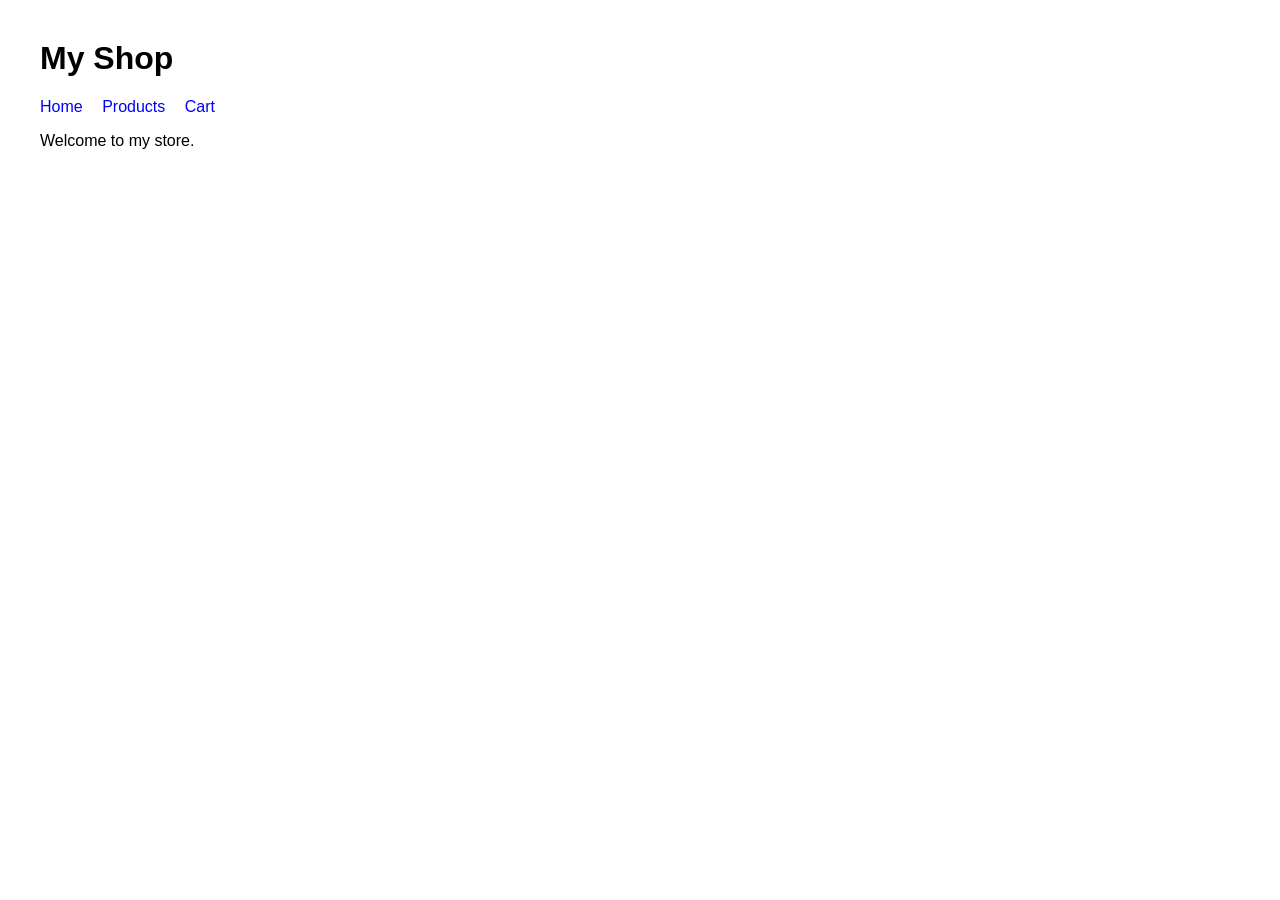
==== index.html @ 27016b98 "Initial commit" ====
<!DOCTYPE html>
<html lang="en">

<head>
<meta charset="UTF-8">
<meta name="viewport" content="width=device-width, initial-scale=1.0">
<title>My Shop</title>
<link rel="stylesheet" href="css/main.css">
</head>

<body>

<h1>My Shop</h1>

<nav>
<a href="index.html">Home</a>
<a href="products.html">Products</a>
<a href="cart.html">Cart</a>
</nav>

<p>Welcome to my store.</p>

</body>
</html>
---- css/main.css ----
body{
font-family: Arial, sans-serif;
margin: 40px;
}

nav a{
margin-right: 15px;
text-decoration: none;
color: blue;
}

#productGrid{
display: grid;
grid-template-columns: repeat(3, 1fr);
gap: 20px;
margin-top: 20px;
}

#productGrid div{
border: 1px solid #ddd;
padding: 10px;
}
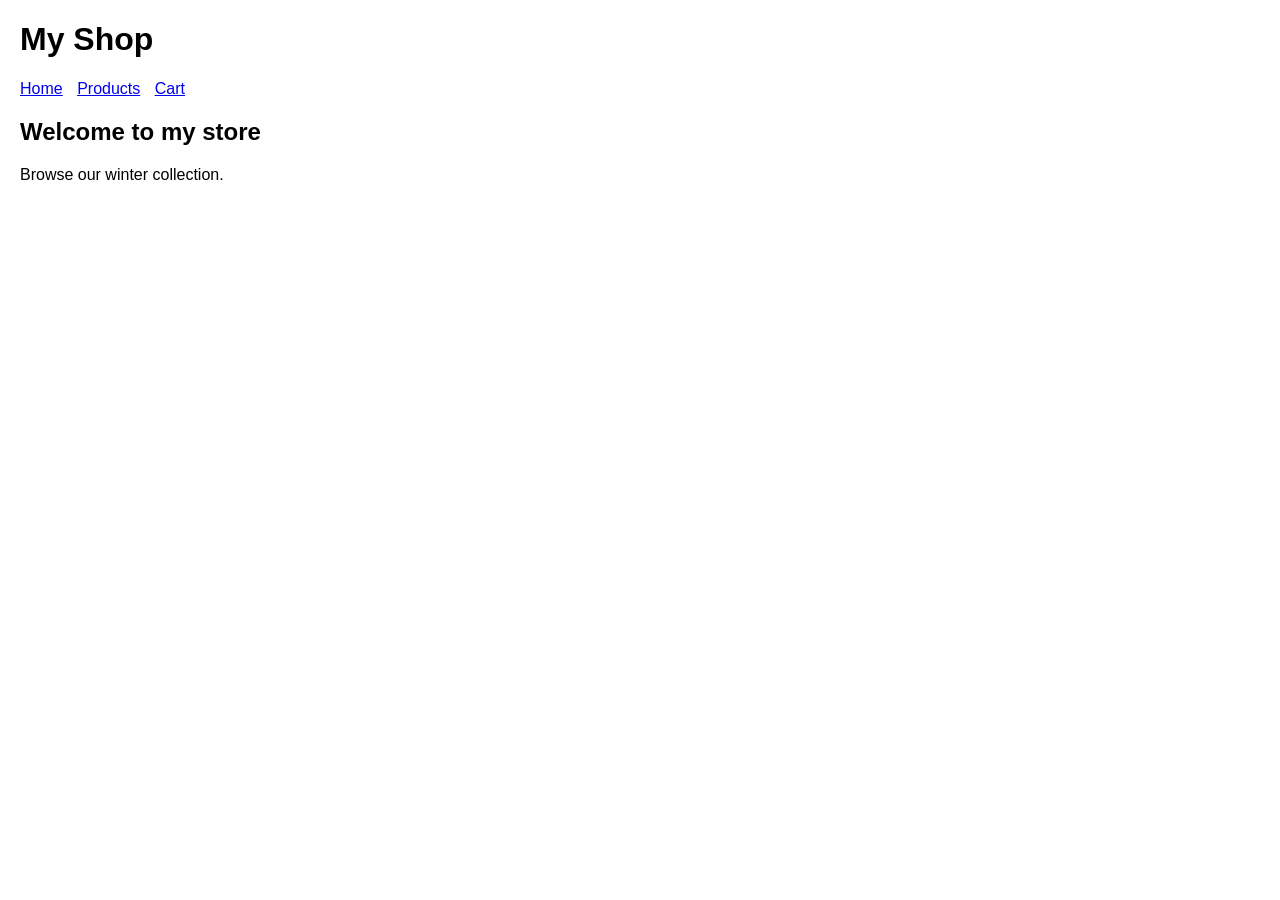
==== commit 4a33fabd: "add" ====
--- a/index.html
+++ b/index.html
@@ -1,6 +1,5 @@
 <!DOCTYPE html>
 <html lang="en">
-
 <head>
 <meta charset="UTF-8">
 <meta name="viewport" content="width=device-width, initial-scale=1.0">
@@ -10,6 +9,7 @@
 
 <body>
 
+<header>
 <h1>My Shop</h1>
 
 <nav>
@@ -18,7 +18,14 @@
 <a href="cart.html">Cart</a>
 </nav>
 
-<p>Welcome to my store.</p>
+</header>
+
+<main>
+
+<h2>Welcome to my store</h2>
+<p>Browse our winter collection.</p>
+
+</main>
 
 </body>
 </html>
--- a/css/main.css
+++ b/css/main.css
@@ -1,22 +1,31 @@
 body{
-font-family: Arial, sans-serif;
-margin: 40px;
+font-family:Arial;
+margin:20px;
 }
 
 nav a{
-margin-right: 15px;
-text-decoration: none;
-color: blue;
+margin-right:10px;
 }
 
 #productGrid{
-display: grid;
-grid-template-columns: repeat(3, 1fr);
-gap: 20px;
-margin-top: 20px;
+display:grid;
+grid-template-columns:repeat(4,1fr);
+gap:20px;
 }
 
-#productGrid div{
-border: 1px solid #ddd;
-padding: 10px;
+.product{
+border:1px solid #ccc;
+padding:10px;
+}
+
+.product img{
+width:100%;
+}
+
+@media(max-width:768px){
+
+#productGrid{
+grid-template-columns:repeat(2,1fr);
+}
+
 }
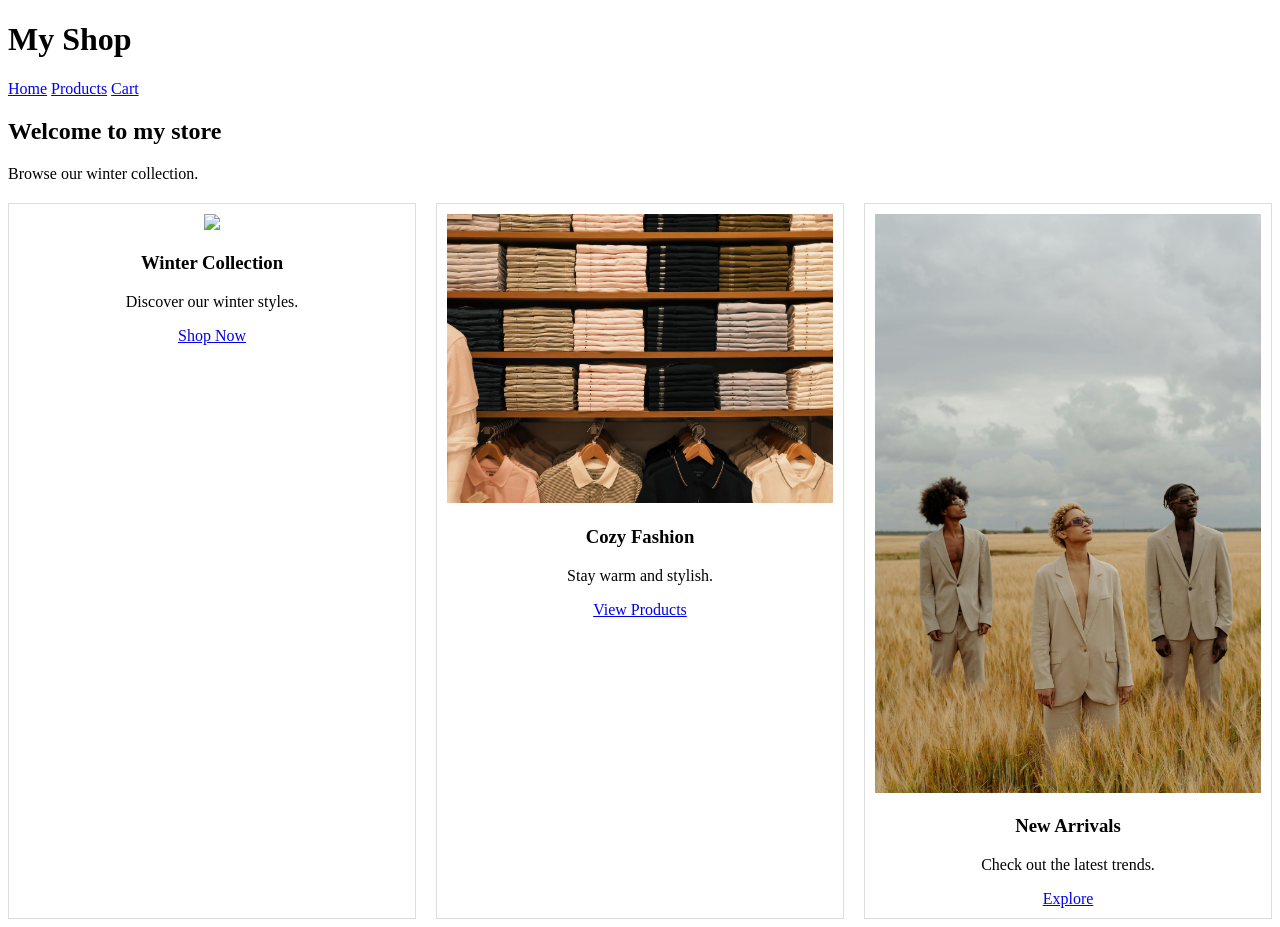
==== commit 36504763: "add" ====
--- a/index.html
+++ b/index.html
@@ -1,5 +1,6 @@
 <!DOCTYPE html>
 <html lang="en">
+
 <head>
 <meta charset="UTF-8">
 <meta name="viewport" content="width=device-width, initial-scale=1.0">
@@ -25,6 +26,31 @@
 <h2>Welcome to my store</h2>
 <p>Browse our winter collection.</p>
 
+<section class="home-grid">
+
+<div class="home-card">
+<img src="images/design presentation.jpg" width="300">
+<h3>Winter Collection</h3>
+<p>Discover our winter styles.</p>
+<a href="products.html">Shop Now</a>
+</div>
+
+<div class="home-card">
+<img src="images/design present 2.jpg" width="300">
+<h3>Cozy Fashion</h3>
+<p>Stay warm and stylish.</p>
+<a href="products.html">View Products</a>
+</div>
+
+<div class="home-card">
+<img src="images/design presentation 3.jpg" width="300">
+<h3>New Arrivals</h3>
+<p>Check out the latest trends.</p>
+<a href="products.html">Explore</a>
+</div>
+
+</section>
+
 </main>
 
 </body>
--- a/css/main.css
+++ b/css/main.css
@@ -1,31 +1,17 @@
-body{
-font-family:Arial;
-margin:20px;
+.home-grid{
+display:grid;
+grid-template-columns:repeat(auto-fit,minmax(250px,1fr));
+gap:20px;
+margin-top:20px;
 }
 
-nav a{
-margin-right:10px;
+.home-card{
+border:1px solid #ddd;
+padding:10px;
+text-align:center;
 }
 
-#productGrid{
-display:grid;
-grid-template-columns:repeat(4,1fr);
-gap:20px;
-}
-
-.product{
-border:1px solid #ccc;
-padding:10px;
-}
-
-.product img{
+.home-card img{
 width:100%;
-}
-
-@media(max-width:768px){
-
-#productGrid{
-grid-template-columns:repeat(2,1fr);
-}
-
+height:auto;
 }
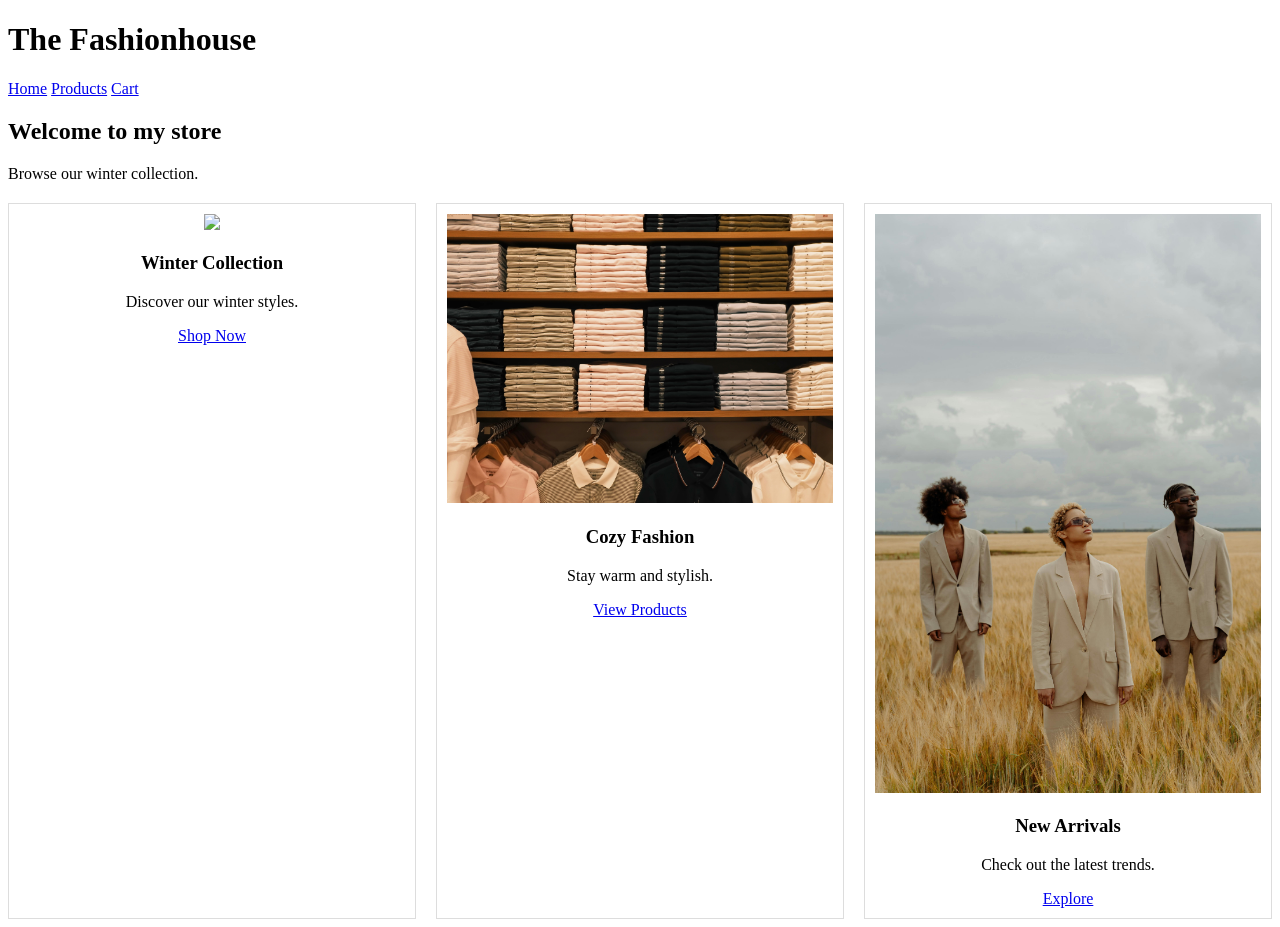
==== commit 60d93d1e: "add" ====
--- a/index.html
+++ b/index.html
@@ -4,14 +4,14 @@
 <head>
 <meta charset="UTF-8">
 <meta name="viewport" content="width=device-width, initial-scale=1.0">
-<title>My Shop</title>
+<title>The Fashionhouse</title>
 <link rel="stylesheet" href="css/main.css">
 </head>
 
 <body>
 
 <header>
-<h1>My Shop</h1>
+<h1>The Fashionhouse</h1>
 
 <nav>
 <a href="index.html">Home</a>
@@ -29,7 +29,7 @@
 <section class="home-grid">
 
 <div class="home-card">
-<img src="images/design presentation.jpg" width="300">
+<img src="images/design : suit.jpg" width="300">
 <h3>Winter Collection</h3>
 <p>Discover our winter styles.</p>
 <a href="products.html">Shop Now</a>
@@ -54,4 +54,4 @@
 </main>
 
 </body>
-</html>+</html>
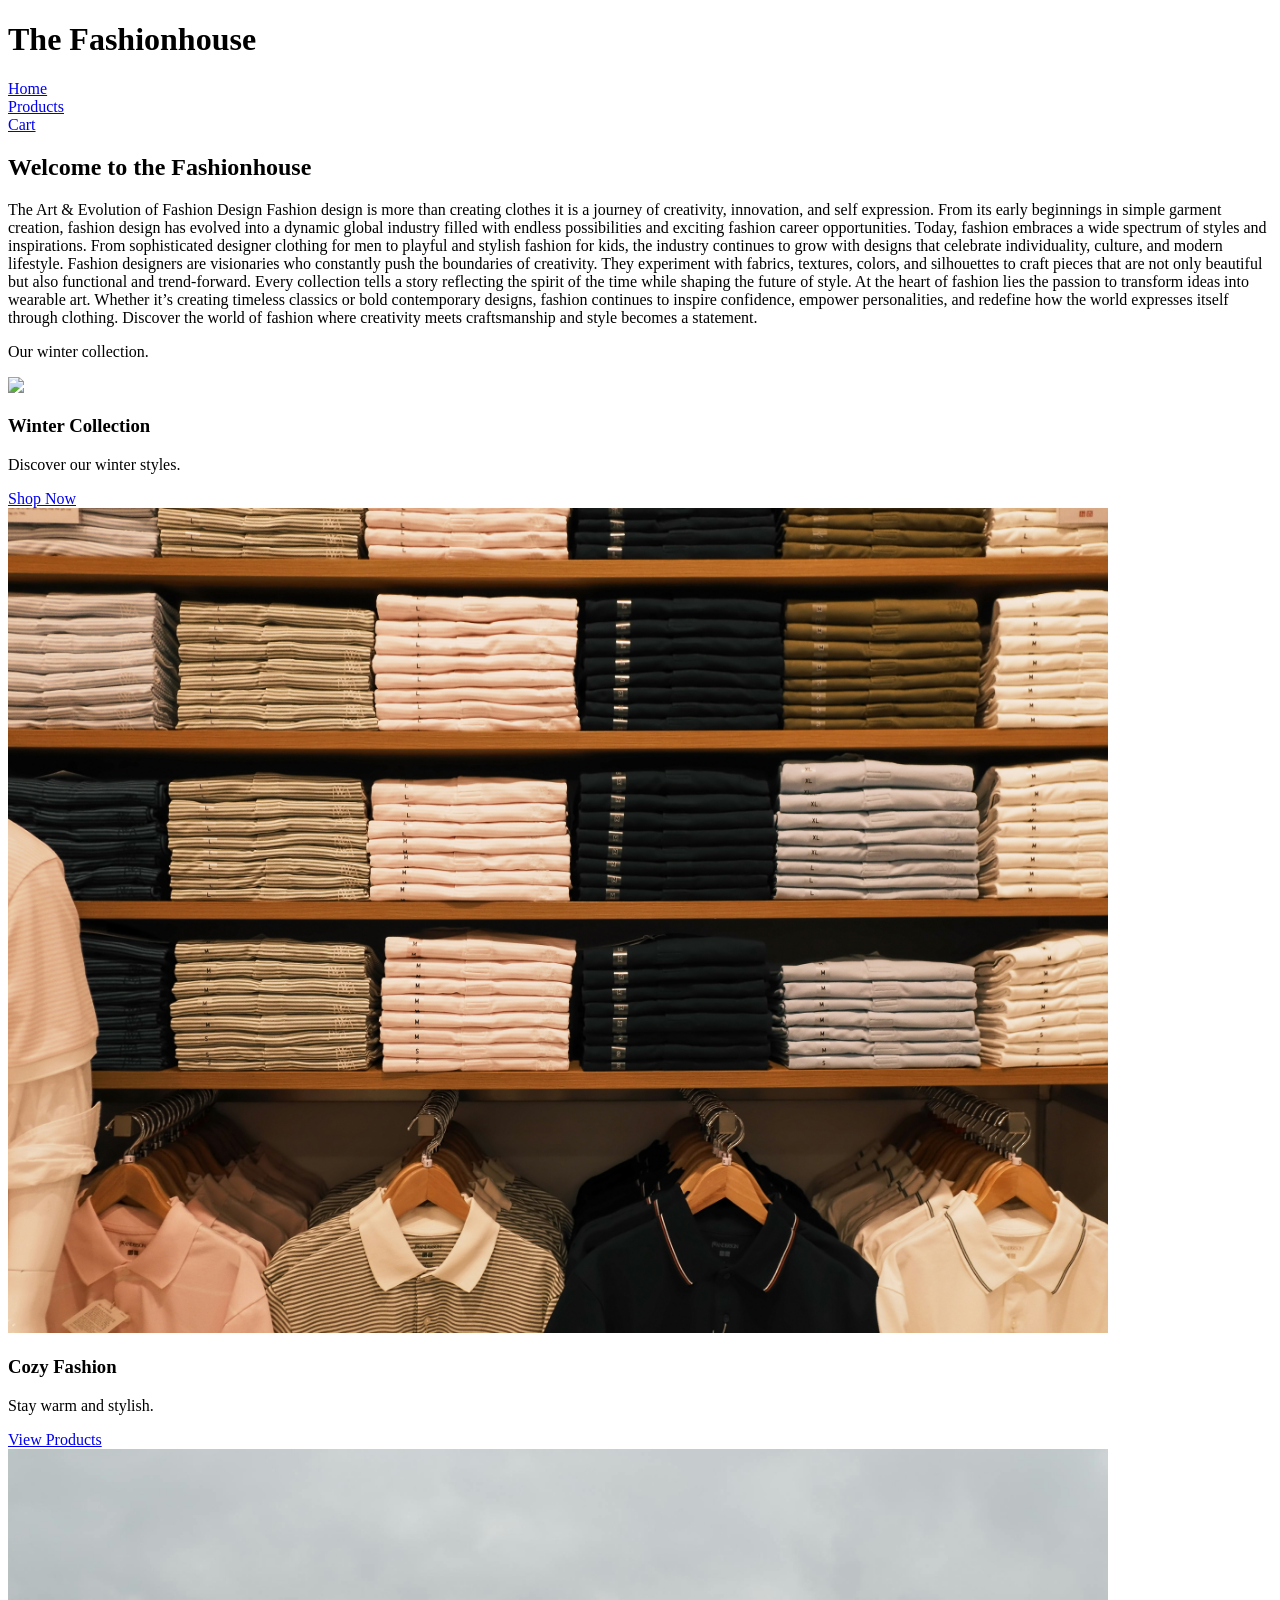
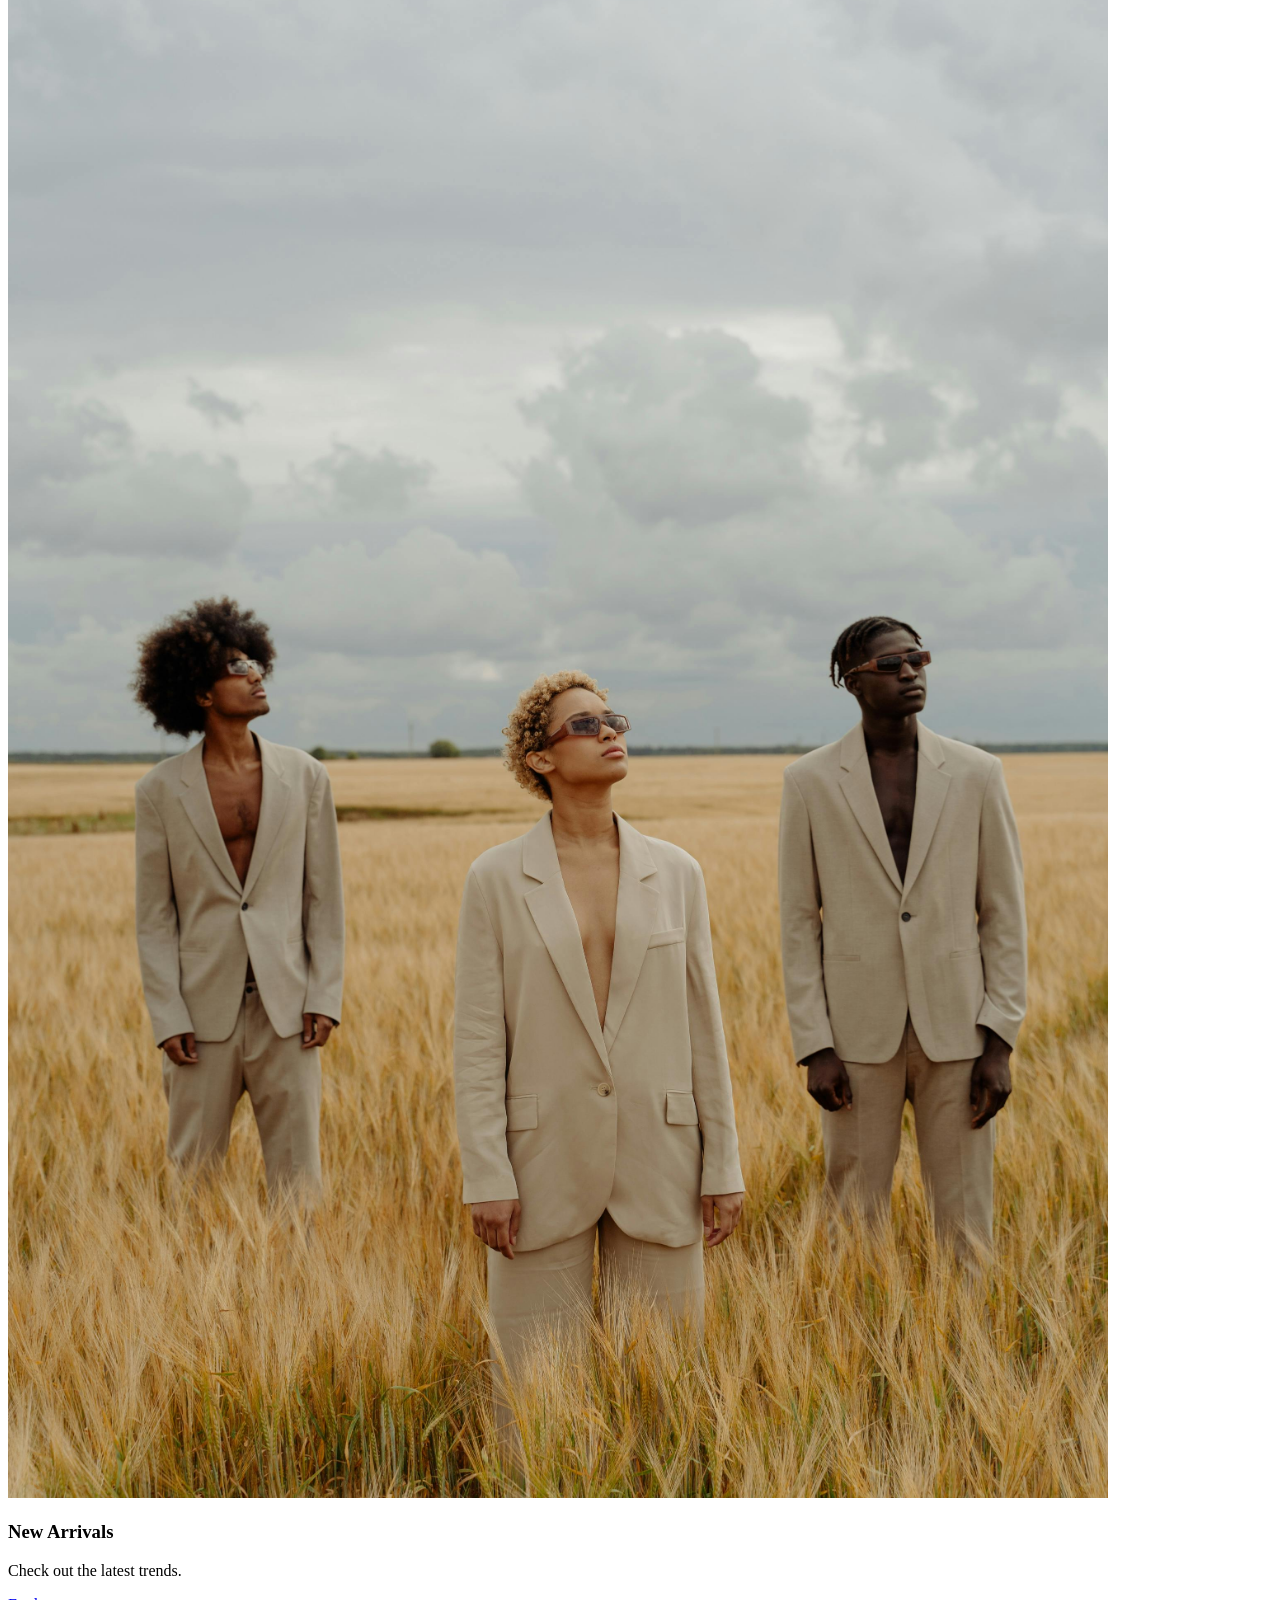
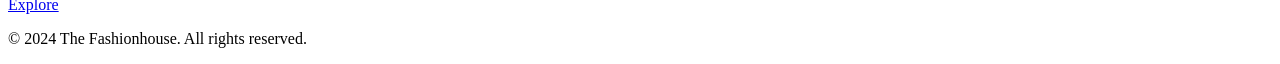
==== commit ad7973dc: "add" ====
--- a/index.html
+++ b/index.html
@@ -6,6 +6,8 @@
 <meta name="viewport" content="width=device-width, initial-scale=1.0">
 <title>The Fashionhouse</title>
 <link rel="stylesheet" href="css/main.css">
+<link<style>
+</style>
 </head>
 
 <body>
@@ -14,36 +16,38 @@
 <h1>The Fashionhouse</h1>
 
 <nav>
-<a href="index.html">Home</a>
-<a href="products.html">Products</a>
-<a href="cart.html">Cart</a>
+    <ul>
+        <li><a href="index.html">Home</a></li>
+        <li><a href="products.html">Products</a></li>
+        <li><a href="cart.html">Cart</a></li>
+    </ul>
 </nav>
 
 </header>
 
 <main>
 
-<h2>Welcome to my store</h2>
-<p>Browse our winter collection.</p>
-
+<h2>Welcome to the Fashionhouse</h2>
+<P>The Art & Evolution of Fashion Design Fashion design is more than creating clothes it is a journey of creativity, innovation, and self expression. From its early beginnings in simple garment creation, fashion design has evolved into a dynamic global industry filled with endless possibilities and exciting fashion career opportunities. Today, fashion embraces a wide spectrum of styles and inspirations. From sophisticated designer clothing for men to playful and stylish fashion for kids, the industry continues to grow with designs that celebrate individuality, culture, and modern lifestyle. Fashion designers are visionaries who constantly push the boundaries of creativity. They experiment with fabrics, textures, colors, and silhouettes to craft pieces that are not only beautiful but also functional and trend-forward. Every collection tells a story reflecting the spirit of the time while shaping the future of style. At the heart of fashion lies the passion to transform ideas into wearable art. Whether it’s creating timeless classics or bold contemporary designs, fashion continues to inspire confidence, empower personalities, and redefine how the world expresses itself through clothing. Discover the world of fashion where creativity meets craftsmanship and style becomes a statement.</P>
+<p>Our winter collection.</p>
 <section class="home-grid">
 
 <div class="home-card">
-<img src="images/design : suit.jpg" width="300">
+<img src="images/design : suit.jpg" width="1100">
 <h3>Winter Collection</h3>
 <p>Discover our winter styles.</p>
 <a href="products.html">Shop Now</a>
 </div>
 
 <div class="home-card">
-<img src="images/design present 2.jpg" width="300">
+<img src="images/design present 2.jpg" width="1100">
 <h3>Cozy Fashion</h3>
 <p>Stay warm and stylish.</p>
 <a href="products.html">View Products</a>
 </div>
 
 <div class="home-card">
-<img src="images/design presentation 3.jpg" width="300">
+<img src="images/design presentation 3.jpg" width="1100">
 <h3>New Arrivals</h3>
 <p>Check out the latest trends.</p>
 <a href="products.html">Explore</a>
@@ -52,6 +56,7 @@
 </section>
 
 </main>
-
+<footer>
+<p>&copy; 2024 The Fashionhouse. All rights reserved.</p>
 </body>
 </html>
--- a/css/main.css
+++ b/css/main.css
@@ -1,17 +1,42 @@
+h1, p, a, h2 {
+font-family: 'Playfair', serif;
+}
+
+
+#logo {
+font-family: 'Pacifico', cursive;
+font-size:24px;
+color:#333;
+text-decoration:none;
+}
+
+ul
+/* HEADER NAVIGATION */
+{
+    list-style: none;
+    padding-left: 0;
+
 .home-grid{
 display:grid;
-grid-template-columns:repeat(auto-fit,minmax(250px,1fr));
-gap:20px;
+grid-template-columns:repeat(auto-fit,minmax(450px,1fr));
+gap:60px;
 margin-top:20px;
 }
 
 .home-card{
-border:1px solid #ddd;
-padding:10px;
+border:1px solid #0b0707;
+padding:40px;
 text-align:center;
 }
 
 .home-card img{
 width:100%;
 height:auto;
+}
+
+footer{
+text-align:center;
+padding:20px;
+background-color:#f8f8f8;
+margin-top:40px;
 }
